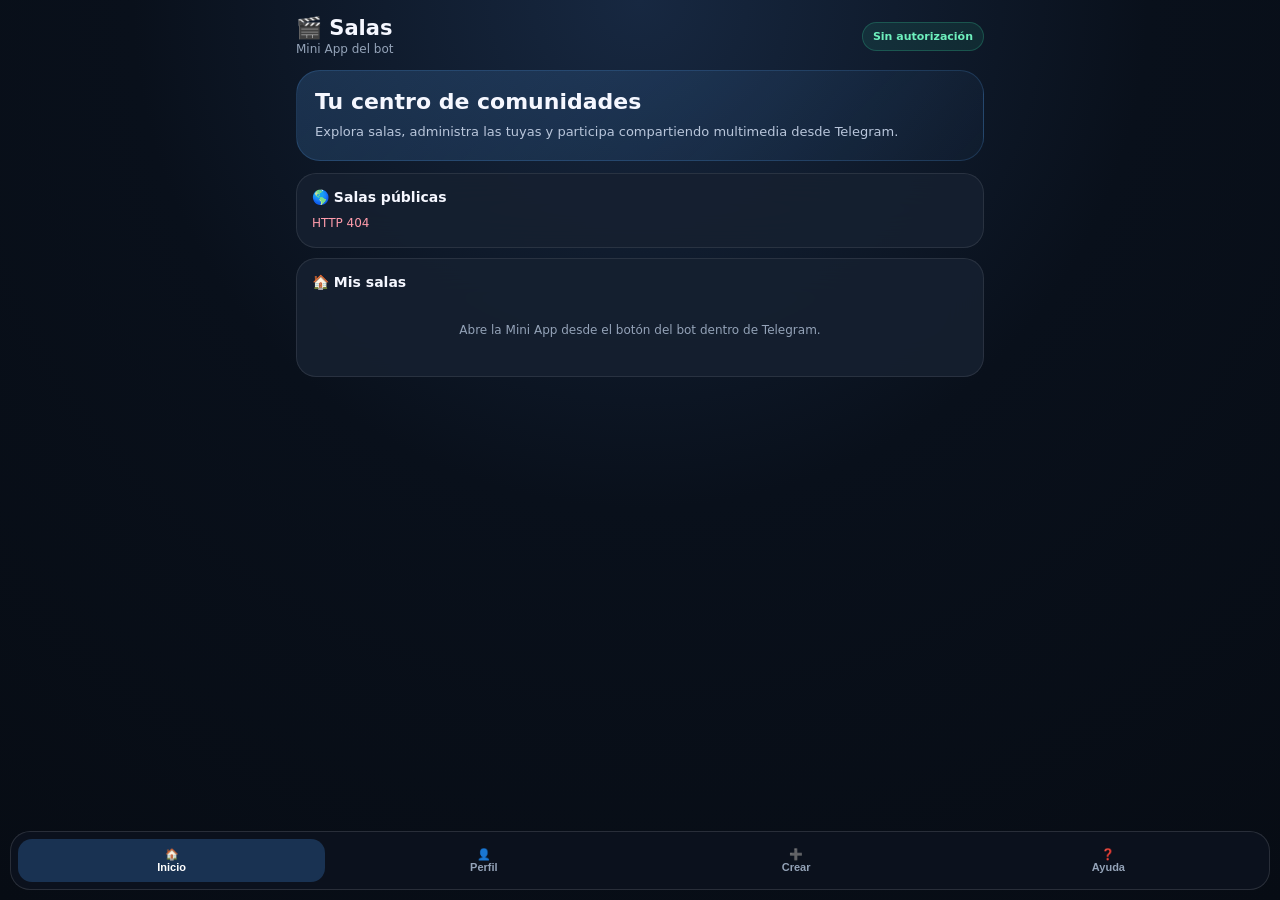
==== app/web/static/child.html @ 772cde33 "fix" ====
<!doctype html>
<html lang="es">
<head>
<meta charset="utf-8">
<meta name="viewport" content="width=device-width,initial-scale=1,viewport-fit=cover">
<title>Mini App · Salas</title>
<script src="https://telegram.org/js/telegram-web-app.js?63"></script>
<style>
:root{font-family:Inter,system-ui,-apple-system,BlinkMacSystemFont,"Segoe UI",sans-serif;color:#f5f7ff;background:#09101b;--card:rgba(22,32,48,.88);--card2:#132033;--border:rgba(255,255,255,.09);--muted:#94a3b8;--accent:#5aa9ff;--good:#38d39f;--danger:#ff6b7d}
*{box-sizing:border-box}body{margin:0;min-height:100vh;background:radial-gradient(circle at top,#172841 0,#09101b 46%,#070c14 100%);padding-bottom:88px}.app{max-width:720px;margin:0 auto;padding:16px}.top{display:flex;justify-content:space-between;align-items:center;margin-bottom:14px}.brand{font-size:21px;font-weight:900}.sub{font-size:12px;color:var(--muted);margin-top:2px}.status{padding:7px 10px;border:1px solid rgba(56,211,159,.24);background:rgba(56,211,159,.1);color:#6ef0bd;border-radius:999px;font-size:11px;font-weight:800}.hero{background:linear-gradient(135deg,rgba(90,169,255,.19),rgba(90,169,255,.04));border:1px solid rgba(90,169,255,.18);border-radius:24px;padding:18px;margin-bottom:12px}.hero h1{margin:0 0 8px;font-size:22px}.hero p{margin:0;color:#b9c6db;font-size:13px;line-height:1.5}.grid{display:grid;grid-template-columns:1fr 1fr;gap:10px}.card{background:var(--card);backdrop-filter:blur(18px);border:1px solid var(--border);border-radius:20px;padding:15px}.wide{grid-column:1/-1}.section-title{font-size:14px;font-weight:900;margin-bottom:10px}.room{padding:13px;border-radius:16px;background:var(--card2);border:1px solid var(--border);margin-bottom:9px}.room-head{display:flex;justify-content:space-between;gap:8px;align-items:flex-start}.room-name{font-weight:850}.badge{font-size:10px;font-weight:800;padding:4px 7px;border-radius:7px;background:rgba(90,169,255,.13);color:#86c3ff}.muted{color:var(--muted);font-size:12px;line-height:1.45}.actions{display:flex;gap:8px;margin-top:10px}.btn{flex:1;border:0;border-radius:12px;padding:10px 12px;color:#fff;background:#1d395b;font-weight:800;font-size:12px}.btn.primary{background:linear-gradient(135deg,#5aa9ff,#3377d8)}.btn.good{background:rgba(56,211,159,.13);border:1px solid rgba(56,211,159,.2);color:#76f1bf}.btn.danger{background:rgba(255,107,125,.12);border:1px solid rgba(255,107,125,.2);color:#ff9cab}.empty{padding:22px 10px;text-align:center;color:var(--muted);font-size:12px}.err{color:#ff9cab}.sheet{position:fixed;left:10px;right:10px;bottom:10px;background:rgba(12,19,30,.94);backdrop-filter:blur(20px);border:1px solid rgba(255,255,255,.12);border-radius:20px;padding:7px;display:grid;grid-template-columns:repeat(4,1fr);gap:5px;z-index:20}.tab{border:0;background:transparent;color:var(--muted);padding:9px 4px;border-radius:14px;font-size:11px;font-weight:800}.tab.active{background:#193252;color:#fff}.hidden{display:none!important}.toast{position:fixed;left:18px;right:18px;bottom:82px;padding:12px 14px;background:#121c2b;border:1px solid rgba(255,255,255,.1);border-radius:14px;box-shadow:0 10px 30px rgba(0,0,0,.25);font-size:12px;z-index:30}.overlay{position:fixed;inset:0;background:rgba(2,7,13,.62);display:flex;align-items:flex-end;z-index:40}.modal{width:100%;background:#101a28;border-top-left-radius:24px;border-top-right-radius:24px;border:1px solid var(--border);padding:18px}.modal h3{margin:0 0 12px}.field{width:100%;border:1px solid var(--border);background:#0b1320;color:#fff;border-radius:12px;padding:11px;margin-bottom:10px}.choice{display:flex;gap:8px;margin-bottom:10px}.choice button{flex:1}.small{font-size:11px;color:var(--muted)}
</style>
</head>
<body>
<div class="app">
  <div class="top"><div><div class="brand">🎬 Salas</div><div class="sub" id="bot-label">Mini App del bot</div></div><div class="status" id="status">Conectando…</div></div>
  <div class="hero"><h1 id="welcome">Tu centro de comunidades</h1><p>Explora salas, administra las tuyas y participa compartiendo multimedia desde Telegram.</p></div>

  <section id="home">
    <div class="grid">
      <div class="card wide"><div class="section-title">🌎 Salas públicas</div><div id="public" class="muted">Cargando…</div></div>
      <div class="card wide"><div class="section-title">🏠 Mis salas</div><div id="mine" class="muted">Cargando…</div></div>
    </div>
  </section>

  <section id="profileSection" class="hidden">
    <div class="grid">
      <div class="card"><div class="section-title">👤 Usuario</div><div id="profileName" class="muted">—</div></div>
      <div class="card"><div class="section-title">🆔 ID</div><div id="profileId" class="muted">—</div></div>
      <div class="card wide"><div class="section-title">🛡 Privacidad</div><div class="muted">En las salas la identidad del autor no se muestra a los demás miembros por defecto. El servicio puede procesar contenido para funciones de seguridad y moderación.</div></div>
    </div>
  </section>

  <section id="helpSection" class="hidden">
    <div class="card"><div class="section-title">❓ Cómo usar la Mini App</div><div class="muted">1. Explora una sala pública o crea la tuya.<br><br>2. Entra a una sala para participar.<br><br>3. Los archivos permitidos por la configuración de la sala se redistribuyen a sus miembros de forma anónima.</div></div>
  </section>
</div>

<div class="sheet">
  <button class="tab active" data-target="home">🏠<br>Inicio</button>
  <button class="tab" data-target="profileSection">👤<br>Perfil</button>
  <button class="tab" id="createBtn">➕<br>Crear</button>
  <button class="tab" data-target="helpSection">❓<br>Ayuda</button>
</div>

<div id="createOverlay" class="overlay hidden"><div class="modal">
  <h3>➕ Crear sala</h3>
  <input id="roomName" class="field" maxlength="80" placeholder="Nombre de la sala">
    <div class="choice"><button class="btn primary" id="publicBtn">🌎 Pública</button><button class="btn" id="privateBtn">🔒 Privada</button></div>
  <input id="roomMax" class="field" type="number" min="2" max="10000" value="100" placeholder="Máximo de miembros">
  <input id="roomDuration" class="field" type="number" min="0" max="43200" value="0" placeholder="Duración en minutos (0 = sin vencimiento)">
  <div class="actions"><button class="btn" id="cancelCreate">Cancelar</button><button class="btn primary" id="confirmCreate">Crear sala</button></div>
</div></div>
<div id="toast" class="toast hidden"></div>

<script>
const tg=window.Telegram?.WebApp;
if(tg){try{tg.ready();tg.expand();}catch(e){}}
const params=new URLSearchParams(location.search),hashParams=new URLSearchParams(location.hash.replace(/^#/,'')),botId=params.get('bot_id')||'',launch=hashParams.get('launch')||params.get('launch')||'';
const initData=tg?.initData||'';
const headers={"Content-Type":"application/json","X-Telegram-Init-Data":initData,"Authorization":initData?`tma ${initData}`:"","X-Mini-App-Launch-Token":launch};

let visibility='PUBLIC';
function show(id){document.querySelectorAll('section').forEach(s=>s.classList.add('hidden'));document.getElementById(id).classList.remove('hidden');document.querySelectorAll('.tab[data-target]').forEach(b=>b.classList.toggle('active',b.dataset.target===id));}
function toast(msg){const t=document.getElementById('toast');t.textContent=msg;t.classList.remove('hidden');setTimeout(()=>t.classList.add('hidden'),2600)}
function esc(v){return String(v??'').replace(/[&<>\"]/g,m=>({'&':'&amp;','<':'&lt;','>':'&gt;','\\':'&#39;','"':'&quot;'}[m]))}
async function api(path,options={}){const r=await fetch(path,{...options,headers:{...headers,...(options.headers||{})}});let d={};try{d=await r.json()}catch{}if(!r.ok)throw new Error(d.detail||`HTTP ${r.status}`);return d}
let botUsername='';
function shareLinkForRoom(r){const code=String(r.invite_code||'').toUpperCase();return botUsername&&code?`https://t.me/${botUsername.replace(/^@/,'')}?start=room_${encodeURIComponent(code)}`:''}
function shareRoom(code){const link=shareLinkForRoom({invite_code:code});if(!link){toast('❌ No se pudo generar el enlace');return}const share=`https://t.me/share/url?url=${encodeURIComponent(link)}&text=${encodeURIComponent('Únete a esta sala')}`;if(tg?.openTelegramLink)tg.openTelegramLink(share);else window.open(share,'_blank')}
function roomCard(r,joinable){const share=shareLinkForRoom(r);return `<div class="room"><div class="room-head"><div><div class="room-name">${esc(r.name||'Sala')}</div></div><span class="badge">${r.visibility==='PRIVATE'?'🔒 Privada':'🌎 Pública'}</span></div><div class="muted" style="margin-top:7px">👥 ${Number(r.member_count||0)}/${Number(r.max_members||0)} · Código: <b>${esc(r.invite_code||'')}</b> · ${r.expires_at?new Date(r.expires_at).toLocaleString():'Sin vencimiento'}</div><div class="actions">${joinable?`<button class="btn good" onclick="joinRoom('${esc(r.room_id)}')">➕ Unirme</button>`:`<button class="btn danger" onclick="leaveRoom('${esc(r.room_id)}')">🚪 Salir</button>`}${share?`<button class="btn primary" onclick="shareRoom('${esc(r.invite_code||'')}')">🔗 Compartir</button>`:''}</div></div>`}
function renderRooms(d){botUsername=d.bot_username||'';document.getElementById('public').innerHTML=(d.public||[]).length?(d.public||[]).map(r=>roomCard(r,true)).join(''):'<div class="empty">No hay salas públicas todavía.</div>';document.getElementById('mine').innerHTML=(d.mine||[]).length?(d.mine||[]).map(r=>roomCard(r,false)).join(''):'<div class="empty">Todavía no perteneces a ninguna sala.</div>';const p=d.profile||{};document.getElementById('profileName').textContent=p.first_name?`${p.first_name}${p.username?` · @${p.username}`:''}`:'Usuario';document.getElementById('profileId').textContent=d.user_id||p.user_id||'—';document.getElementById('bot-label').textContent=d.bot_username?`@${d.bot_username.replace(/^@/,'')}`:`Bot #${botId}`;}
async function load(){try{const d=await api(`/api/child/rooms?bot_id=${encodeURIComponent(botId)}`);renderRooms(d);document.getElementById('status').textContent=d.auth_source==='launch_token'?'Sesión segura':'Conectado';}catch(e){document.getElementById('status').textContent='Sin autorización';document.getElementById('public').innerHTML=`<div class="err">${esc(e.message)}</div>`;document.getElementById('mine').innerHTML='<div class="empty">Abre la Mini App desde el botón del bot dentro de Telegram.</div>';}}
async function joinRoom(id){try{const d=await api(`/api/child/rooms/${encodeURIComponent(id)}/join?bot_id=${encodeURIComponent(botId)}`,{method:'POST'});toast(d.message||'Sala agregada');await load();}catch(e){toast('❌ '+e.message)}}
async function leaveRoom(id){try{const d=await api(`/api/child/rooms/${encodeURIComponent(id)}/leave?bot_id=${encodeURIComponent(botId)}`,{method:'POST'});toast(d.message||'Has salido');await load();}catch(e){toast('❌ '+e.message)}}
document.querySelectorAll('.tab[data-target]').forEach(b=>b.addEventListener('click',()=>show(b.dataset.target)));
document.getElementById('createBtn').addEventListener('click',()=>document.getElementById('createOverlay').classList.remove('hidden'));
document.getElementById('cancelCreate').addEventListener('click',()=>document.getElementById('createOverlay').classList.add('hidden'));
document.getElementById('publicBtn').addEventListener('click',()=>{visibility='PUBLIC';document.getElementById('publicBtn').classList.add('primary');document.getElementById('privateBtn').classList.remove('primary')});
document.getElementById('privateBtn').addEventListener('click',()=>{visibility='PRIVATE';document.getElementById('privateBtn').classList.add('primary');document.getElementById('publicBtn').classList.remove('primary')});
document.getElementById('confirmCreate').addEventListener('click',async()=>{try{const body={name:document.getElementById('roomName').value.trim(),visibility,max_members:Number(document.getElementById('roomMax').value||100),duration_minutes:Number(document.getElementById('roomDuration').value||0),allow_photo:true,allow_video:true,allow_files:true,allow_animation:true,allow_albums:true};if(!body.name)throw new Error('Escribe un nombre para la sala');await api(`/api/child/rooms?bot_id=${encodeURIComponent(botId)}`,{method:'POST',body:JSON.stringify(body)});document.getElementById('createOverlay').classList.add('hidden');toast('✅ Sala creada');document.getElementById('roomName').value='';await load();}catch(e){toast('❌ '+e.message)}});
load();setInterval(load,20000);
</script>
</body></html>
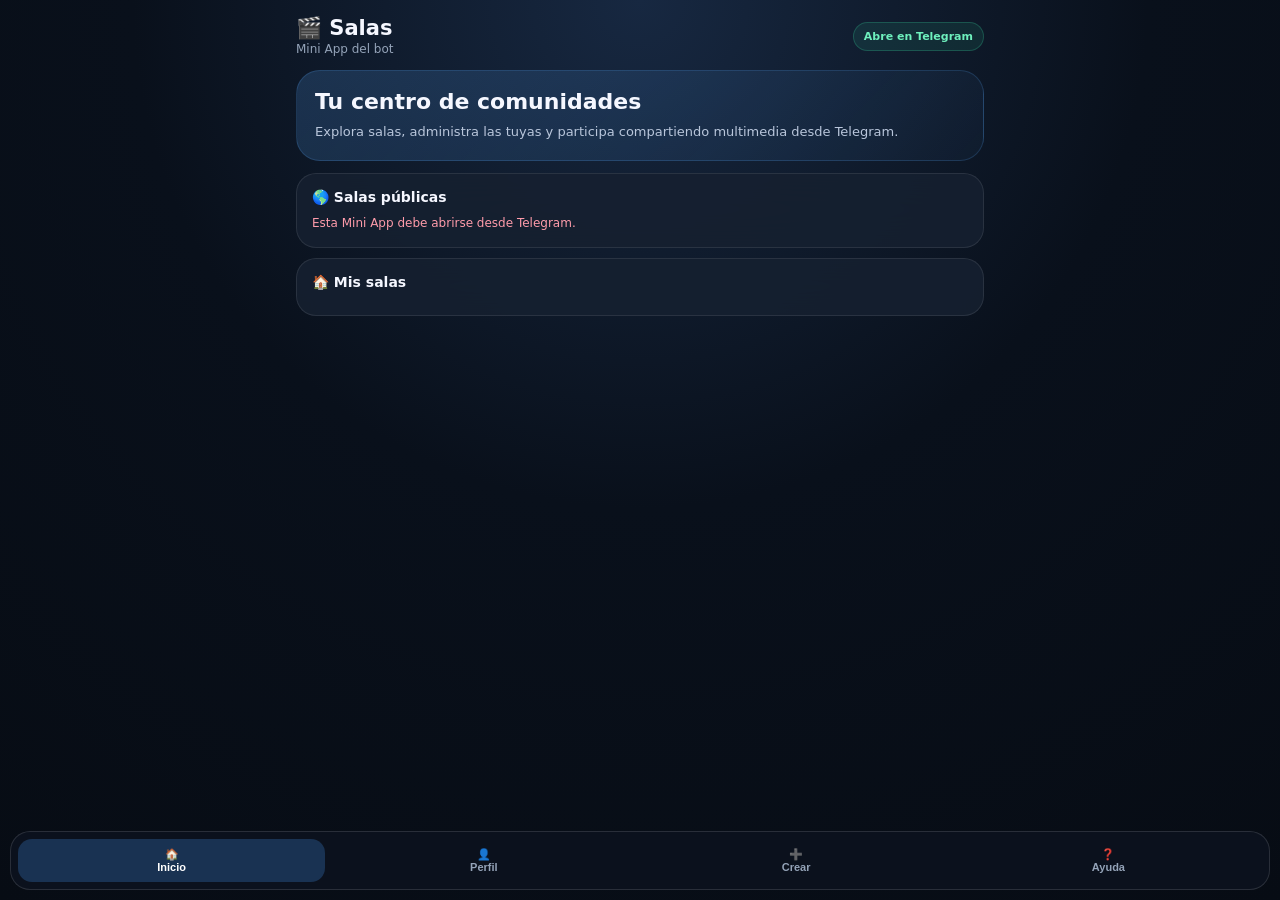
==== commit 9c52ddef: "v9 fix child callbacks mini app and room identity" ====
--- a/app/web/static/child.html
+++ b/app/web/static/child.html
@@ -2,7 +2,7 @@
 <html lang="es">
 <head>
 <meta charset="utf-8">
-<meta name="viewport" content="width=device-width,initial-scale=1,viewport-fit=cover">
+<meta name="viewport" content="width=device-width,initial-scale=1,viewport-fit=cover"><meta http-equiv="Cache-Control" content="no-store, no-cache, must-revalidate, max-age=0"><meta http-equiv="Pragma" content="no-cache"><meta http-equiv="Expires" content="0">
 <title>Mini App · Salas</title>
 <script src="https://telegram.org/js/telegram-web-app.js?63"></script>
 <style>
@@ -44,10 +44,11 @@
 
 <div id="createOverlay" class="overlay hidden"><div class="modal">
   <h3>➕ Crear sala</h3>
-  <input id="roomName" class="field" maxlength="80" placeholder="Nombre de la sala">
+  <div class="field" style="text-align:center;font-weight:800;color:#8bc7ff">🔐 Código aleatorio de 7 caracteres se generará automáticamente</div>
     <div class="choice"><button class="btn primary" id="publicBtn">🌎 Pública</button><button class="btn" id="privateBtn">🔒 Privada</button></div>
   <input id="roomMax" class="field" type="number" min="2" max="10000" value="100" placeholder="Máximo de miembros">
   <input id="roomDuration" class="field" type="number" min="0" max="43200" value="0" placeholder="Duración en minutos (0 = sin vencimiento)">
+  <div id="createResult" class="card hidden" style="margin-top:10px;text-align:center"></div>
   <div class="actions"><button class="btn" id="cancelCreate">Cancelar</button><button class="btn primary" id="confirmCreate">Crear sala</button></div>
 </div></div>
 <div id="toast" class="toast hidden"></div>
@@ -56,20 +57,19 @@
 const tg=window.Telegram?.WebApp;
 if(tg){try{tg.ready();tg.expand();}catch(e){}}
 const params=new URLSearchParams(location.search),hashParams=new URLSearchParams(location.hash.replace(/^#/,'')),botId=params.get('bot_id')||'',launch=hashParams.get('launch')||params.get('launch')||'';
-const initData=tg?.initData||'';
-const headers={"Content-Type":"application/json","X-Telegram-Init-Data":initData,"Authorization":initData?`tma ${initData}`:"","X-Mini-App-Launch-Token":launch};
 
 let visibility='PUBLIC';
 function show(id){document.querySelectorAll('section').forEach(s=>s.classList.add('hidden'));document.getElementById(id).classList.remove('hidden');document.querySelectorAll('.tab[data-target]').forEach(b=>b.classList.toggle('active',b.dataset.target===id));}
 function toast(msg){const t=document.getElementById('toast');t.textContent=msg;t.classList.remove('hidden');setTimeout(()=>t.classList.add('hidden'),2600)}
 function esc(v){return String(v??'').replace(/[&<>\"]/g,m=>({'&':'&amp;','<':'&lt;','>':'&gt;','\\':'&#39;','"':'&quot;'}[m]))}
-async function api(path,options={}){const r=await fetch(path,{...options,headers:{...headers,...(options.headers||{})}});let d={};try{d=await r.json()}catch{}if(!r.ok)throw new Error(d.detail||`HTTP ${r.status}`);return d}
+function authHeaders(){const webApp=window.Telegram?.WebApp;const initData=webApp?.initData||'';const hashParams=new URLSearchParams(location.hash.replace(/^#/,''));const queryParams=new URLSearchParams(location.search);const launchToken=hashParams.get('launch')||queryParams.get('launch')||'';return {"Content-Type":"application/json","X-Telegram-Init-Data":initData,"Authorization":initData?`tma ${initData}`:"","X-Mini-App-Launch-Token":launchToken};}
+async function api(path,options={}){const h={...authHeaders(),...(options.headers||{})};const r=await fetch(path,{...options,headers:h});let d={};try{d=await r.json()}catch{}if(!r.ok)throw new Error(d.detail||`HTTP ${r.status}`);return d}
 let botUsername='';
 function shareLinkForRoom(r){const code=String(r.invite_code||'').toUpperCase();return botUsername&&code?`https://t.me/${botUsername.replace(/^@/,'')}?start=room_${encodeURIComponent(code)}`:''}
 function shareRoom(code){const link=shareLinkForRoom({invite_code:code});if(!link){toast('❌ No se pudo generar el enlace');return}const share=`https://t.me/share/url?url=${encodeURIComponent(link)}&text=${encodeURIComponent('Únete a esta sala')}`;if(tg?.openTelegramLink)tg.openTelegramLink(share);else window.open(share,'_blank')}
-function roomCard(r,joinable){const share=shareLinkForRoom(r);return `<div class="room"><div class="room-head"><div><div class="room-name">${esc(r.name||'Sala')}</div></div><span class="badge">${r.visibility==='PRIVATE'?'🔒 Privada':'🌎 Pública'}</span></div><div class="muted" style="margin-top:7px">👥 ${Number(r.member_count||0)}/${Number(r.max_members||0)} · Código: <b>${esc(r.invite_code||'')}</b> · ${r.expires_at?new Date(r.expires_at).toLocaleString():'Sin vencimiento'}</div><div class="actions">${joinable?`<button class="btn good" onclick="joinRoom('${esc(r.room_id)}')">➕ Unirme</button>`:`<button class="btn danger" onclick="leaveRoom('${esc(r.room_id)}')">🚪 Salir</button>`}${share?`<button class="btn primary" onclick="shareRoom('${esc(r.invite_code||'')}')">🔗 Compartir</button>`:''}</div></div>`}
+function roomCard(r,joinable){const share=shareLinkForRoom(r);const code=String(r.invite_code||r.name||'').toUpperCase();return `<div class="room"><div class="room-head"><div><div class="room-name">🏠 ${esc(code)}</div></div><span class="badge">${r.visibility==='PRIVATE'?'🔒 Privada':'🌎 Pública'}</span></div><div class="muted" style="margin-top:7px">👥 ${Number(r.member_count||0)}/${Number(r.max_members||0)} · Código: <b>${esc(r.invite_code||'')}</b> · ${r.expires_at?new Date(r.expires_at).toLocaleString():'Sin vencimiento'}</div><div class="actions">${joinable?`<button class="btn good" onclick="joinRoom('${esc(r.room_id)}')">➕ Unirme</button>`:`<button class="btn danger" onclick="leaveRoom('${esc(r.room_id)}')">🚪 Salir</button>`}${share?`<button class="btn primary" onclick="shareRoom('${esc(r.invite_code||'')}')">🔗 Compartir</button>`:''}</div></div>`}
 function renderRooms(d){botUsername=d.bot_username||'';document.getElementById('public').innerHTML=(d.public||[]).length?(d.public||[]).map(r=>roomCard(r,true)).join(''):'<div class="empty">No hay salas públicas todavía.</div>';document.getElementById('mine').innerHTML=(d.mine||[]).length?(d.mine||[]).map(r=>roomCard(r,false)).join(''):'<div class="empty">Todavía no perteneces a ninguna sala.</div>';const p=d.profile||{};document.getElementById('profileName').textContent=p.first_name?`${p.first_name}${p.username?` · @${p.username}`:''}`:'Usuario';document.getElementById('profileId').textContent=d.user_id||p.user_id||'—';document.getElementById('bot-label').textContent=d.bot_username?`@${d.bot_username.replace(/^@/,'')}`:`Bot #${botId}`;}
-async function load(){try{const d=await api(`/api/child/rooms?bot_id=${encodeURIComponent(botId)}`);renderRooms(d);document.getElementById('status').textContent=d.auth_source==='launch_token'?'Sesión segura':'Conectado';}catch(e){document.getElementById('status').textContent='Sin autorización';document.getElementById('public').innerHTML=`<div class="err">${esc(e.message)}</div>`;document.getElementById('mine').innerHTML='<div class="empty">Abre la Mini App desde el botón del bot dentro de Telegram.</div>';}}
+async function load(){const webApp=window.Telegram?.WebApp;if(!webApp){document.getElementById('status').textContent='Abre en Telegram';document.getElementById('public').innerHTML='<div class="err">Esta Mini App debe abrirse desde Telegram.</div>';document.getElementById('mine').innerHTML='';return;}try{const d=await api(`/api/child/rooms?bot_id=${encodeURIComponent(botId)}`);renderRooms(d);document.getElementById('status').textContent=d.auth_source==='launch_token'?'Sesión segura':'Telegram conectado';}catch(e){const initPresent=!!webApp.initData;document.getElementById('status').textContent=initPresent?'Autenticación fallida':'Telegram sin initData';document.getElementById('public').innerHTML=`<div class="err">${esc(e.message)}</div>`;document.getElementById('mine').innerHTML='<div class="empty">Vuelve al chat del bot y abre 📱 Mini App desde allí.</div>';}}
 async function joinRoom(id){try{const d=await api(`/api/child/rooms/${encodeURIComponent(id)}/join?bot_id=${encodeURIComponent(botId)}`,{method:'POST'});toast(d.message||'Sala agregada');await load();}catch(e){toast('❌ '+e.message)}}
 async function leaveRoom(id){try{const d=await api(`/api/child/rooms/${encodeURIComponent(id)}/leave?bot_id=${encodeURIComponent(botId)}`,{method:'POST'});toast(d.message||'Has salido');await load();}catch(e){toast('❌ '+e.message)}}
 document.querySelectorAll('.tab[data-target]').forEach(b=>b.addEventListener('click',()=>show(b.dataset.target)));
@@ -77,7 +77,8 @@
 document.getElementById('cancelCreate').addEventListener('click',()=>document.getElementById('createOverlay').classList.add('hidden'));
 document.getElementById('publicBtn').addEventListener('click',()=>{visibility='PUBLIC';document.getElementById('publicBtn').classList.add('primary');document.getElementById('privateBtn').classList.remove('primary')});
 document.getElementById('privateBtn').addEventListener('click',()=>{visibility='PRIVATE';document.getElementById('privateBtn').classList.add('primary');document.getElementById('publicBtn').classList.remove('primary')});
-document.getElementById('confirmCreate').addEventListener('click',async()=>{try{const body={name:document.getElementById('roomName').value.trim(),visibility,max_members:Number(document.getElementById('roomMax').value||100),duration_minutes:Number(document.getElementById('roomDuration').value||0),allow_photo:true,allow_video:true,allow_files:true,allow_animation:true,allow_albums:true};if(!body.name)throw new Error('Escribe un nombre para la sala');await api(`/api/child/rooms?bot_id=${encodeURIComponent(botId)}`,{method:'POST',body:JSON.stringify(body)});document.getElementById('createOverlay').classList.add('hidden');toast('✅ Sala creada');document.getElementById('roomName').value='';await load();}catch(e){toast('❌ '+e.message)}});
-load();setInterval(load,20000);
+document.getElementById('confirmCreate').addEventListener('click',async()=>{try{const body={visibility,max_members:Number(document.getElementById('roomMax').value||100),duration_minutes:Number(document.getElementById('roomDuration').value||0),allow_photo:true,allow_video:true,allow_files:true,allow_animation:true,allow_albums:true};const d=await api(`/api/child/rooms?bot_id=${encodeURIComponent(botId)}`,{method:'POST',body:JSON.stringify(body)});const code=d.room?.invite_code||'-------';const link=d.room?.share_link||shareLinkForRoom({invite_code:code});const result=document.getElementById('createResult');result.innerHTML=`<div style="font-size:12px;color:var(--muted)">Sala creada</div><div style="font-size:28px;font-weight:900;letter-spacing:3px;margin:8px 0">${esc(code)}</div><div class="small">Este código es el identificador único de la sala.</div>${link?`<button class="btn primary" style="margin-top:10px" onclick="shareRoom('${esc(code)}')">🔗 Compartir sala</button>`:''}`;result.classList.remove('hidden');document.getElementById('confirmCreate').textContent='Cerrar';document.getElementById('confirmCreate').onclick=()=>{document.getElementById('createOverlay').classList.add('hidden');result.classList.add('hidden');document.getElementById('confirmCreate').textContent='Crear sala';document.getElementById('confirmCreate').onclick=null;};toast(`✅ Sala ${code} creada`);await load();}catch(e){toast('❌ '+e.message)}});
+async function boot(){try{tg?.ready();tg?.expand();await new Promise(r=>setTimeout(r,80));}catch(e){}await load();}
+boot();setInterval(load,20000);
 </script>
 </body></html>
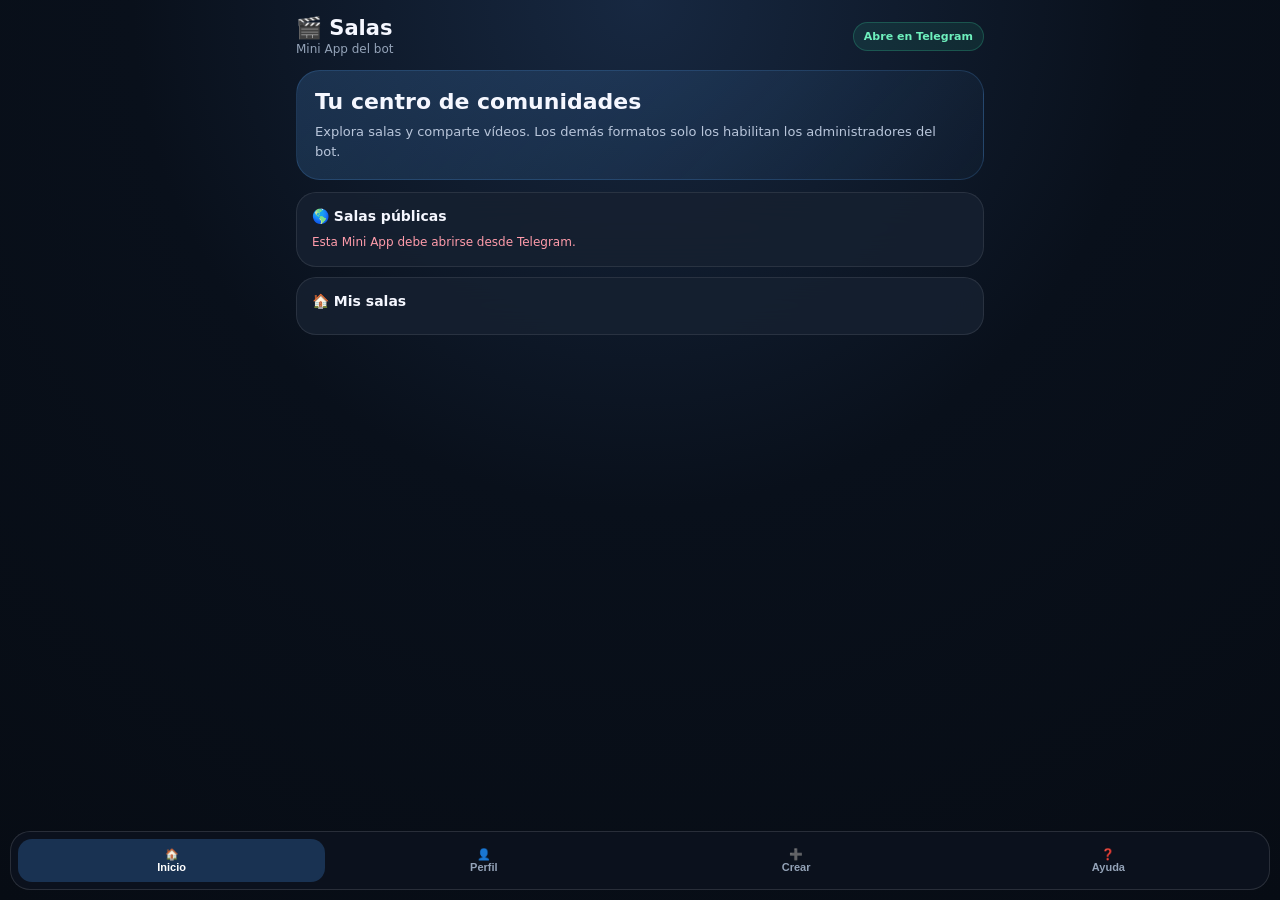
==== commit c604424a: "Fix video thumbnails and room media permissions" ====
--- a/app/web/static/child.html
+++ b/app/web/static/child.html
@@ -13,7 +13,7 @@
 <body>
 <div class="app">
   <div class="top"><div><div class="brand">🎬 Salas</div><div class="sub" id="bot-label">Mini App del bot</div></div><div class="status" id="status">Conectando…</div></div>
-  <div class="hero"><h1 id="welcome">Tu centro de comunidades</h1><p>Explora salas, administra las tuyas y participa compartiendo multimedia desde Telegram.</p></div>
+  <div class="hero"><h1 id="welcome">Tu centro de comunidades</h1><p>Explora salas y comparte vídeos. Los demás formatos solo los habilitan los administradores del bot.</p></div>
 
   <section id="home">
     <div class="grid">
@@ -31,7 +31,7 @@
   </section>
 
   <section id="helpSection" class="hidden">
-    <div class="card"><div class="section-title">❓ Cómo usar la Mini App</div><div class="muted">1. Explora una sala pública o crea la tuya.<br><br>2. Entra a una sala para participar.<br><br>3. Los archivos permitidos por la configuración de la sala se redistribuyen a sus miembros de forma anónima.</div></div>
+    <div class="card"><div class="section-title">❓ Cómo usar la Mini App</div><div class="muted">1. Explora una sala pública o crea la tuya.<br><br>2. Entra a una sala para participar.<br><br>3. Por defecto solo se aceptan vídeos y se procesan con la miniatura configurada antes de distribuirlos. Los IDs de ADMIN_IDS controlan fotos, archivos, GIF y álbumes desde 🛡️ Moderación.</div></div>
   </section>
 </div>
 
@@ -47,6 +47,7 @@
   <div class="field" style="text-align:center;font-weight:800;color:#8bc7ff">🔐 Código aleatorio de 7 caracteres se generará automáticamente</div>
     <div class="choice"><button class="btn primary" id="publicBtn">🌎 Pública</button><button class="btn" id="privateBtn">🔒 Privada</button></div>
   <input id="roomMax" class="field" type="number" min="2" max="10000" value="100" placeholder="Máximo de miembros">
+  <input id="roomPassword" class="field" type="password" minlength="4" maxlength="64" placeholder="Contraseña (solo salas privadas)" style="display:none">
   <input id="roomDuration" class="field" type="number" min="0" max="43200" value="0" placeholder="Duración en minutos (0 = sin vencimiento)">
   <div id="createResult" class="card hidden" style="margin-top:10px;text-align:center"></div>
   <div class="actions"><button class="btn" id="cancelCreate">Cancelar</button><button class="btn primary" id="confirmCreate">Crear sala</button></div>
@@ -56,29 +57,31 @@
 <script>
 const tg=window.Telegram?.WebApp;
 if(tg){try{tg.ready();tg.expand();}catch(e){}}
-const params=new URLSearchParams(location.search),hashParams=new URLSearchParams(location.hash.replace(/^#/,'')),botId=params.get('bot_id')||'',launch=hashParams.get('launch')||params.get('launch')||'';
+const params=new URLSearchParams(location.search),botId=params.get('bot_id')||'',queryUserId=params.get('user_id')||params.get('id')||'',launch=params.get('launch')||'';
+const userId=(window.Telegram?.WebApp?.initDataUnsafe?.user?.id||queryUserId||'').toString();
 
 let visibility='PUBLIC';
 function show(id){document.querySelectorAll('section').forEach(s=>s.classList.add('hidden'));document.getElementById(id).classList.remove('hidden');document.querySelectorAll('.tab[data-target]').forEach(b=>b.classList.toggle('active',b.dataset.target===id));}
 function toast(msg){const t=document.getElementById('toast');t.textContent=msg;t.classList.remove('hidden');setTimeout(()=>t.classList.add('hidden'),2600)}
 function esc(v){return String(v??'').replace(/[&<>\"]/g,m=>({'&':'&amp;','<':'&lt;','>':'&gt;','\\':'&#39;','"':'&quot;'}[m]))}
-function authHeaders(){const webApp=window.Telegram?.WebApp;const initData=webApp?.initData||'';const hashParams=new URLSearchParams(location.hash.replace(/^#/,''));const queryParams=new URLSearchParams(location.search);const launchToken=hashParams.get('launch')||queryParams.get('launch')||'';return {"Content-Type":"application/json","X-Telegram-Init-Data":initData,"Authorization":initData?`tma ${initData}`:"","X-Mini-App-Launch-Token":launchToken};}
-async function api(path,options={}){const h={...authHeaders(),...(options.headers||{})};const r=await fetch(path,{...options,headers:h});let d={};try{d=await r.json()}catch{}if(!r.ok)throw new Error(d.detail||`HTTP ${r.status}`);return d}
+function authHeaders(){const webApp=window.Telegram?.WebApp;const initData=webApp?.initData||'';return {"Content-Type":"application/json","X-Telegram-Init-Data":initData,"Authorization":initData?`tma ${initData}`:"","X-Mini-App-Launch-Token":launch,"X-Telegram-User-Id":userId};}
+function apiPath(path){const sep=path.includes('?')?'&':'?';return `${path}${sep}user_id=${encodeURIComponent(userId)}&id=${encodeURIComponent(userId)}`}
+async function api(path,options={}){const h={...authHeaders(),...(options.headers||{})};const r=await fetch(apiPath(path),{...options,headers:h});let d={};try{d=await r.json()}catch{}if(!r.ok){const err=new Error(d.detail||`HTTP ${r.status}`);err.status=r.status;throw err}return d}
 let botUsername='';
 function shareLinkForRoom(r){const code=String(r.invite_code||'').toUpperCase();return botUsername&&code?`https://t.me/${botUsername.replace(/^@/,'')}?start=room_${encodeURIComponent(code)}`:''}
 function shareRoom(code){const link=shareLinkForRoom({invite_code:code});if(!link){toast('❌ No se pudo generar el enlace');return}const share=`https://t.me/share/url?url=${encodeURIComponent(link)}&text=${encodeURIComponent('Únete a esta sala')}`;if(tg?.openTelegramLink)tg.openTelegramLink(share);else window.open(share,'_blank')}
-function roomCard(r,joinable){const share=shareLinkForRoom(r);const code=String(r.invite_code||r.name||'').toUpperCase();return `<div class="room"><div class="room-head"><div><div class="room-name">🏠 ${esc(code)}</div></div><span class="badge">${r.visibility==='PRIVATE'?'🔒 Privada':'🌎 Pública'}</span></div><div class="muted" style="margin-top:7px">👥 ${Number(r.member_count||0)}/${Number(r.max_members||0)} · Código: <b>${esc(r.invite_code||'')}</b> · ${r.expires_at?new Date(r.expires_at).toLocaleString():'Sin vencimiento'}</div><div class="actions">${joinable?`<button class="btn good" onclick="joinRoom('${esc(r.room_id)}')">➕ Unirme</button>`:`<button class="btn danger" onclick="leaveRoom('${esc(r.room_id)}')">🚪 Salir</button>`}${share?`<button class="btn primary" onclick="shareRoom('${esc(r.invite_code||'')}')">🔗 Compartir</button>`:''}</div></div>`}
+function roomCard(r,joinable){const share=shareLinkForRoom(r);const code=String(r.invite_code||r.name||'').toUpperCase();const isPrivate=r.visibility==='PRIVATE'&&!!r.password_protected;return `<div class="room"><div class="room-head"><div><div class="room-name">🏠 ${esc(code)}</div></div><span class="badge">${isPrivate?'🔒 Privada':'🌎 Pública'}</span></div><div class="muted" style="margin-top:7px">👥 ${Number(r.member_count||0)}/${Number(r.max_members||0)} · Código: <b>${esc(r.invite_code||'')}</b> · ${isPrivate?'🔑 Con contraseña · ':''}${r.expires_at?new Date(r.expires_at).toLocaleString():'Sin vencimiento'}</div><div class="actions">${joinable?`<button class="btn good" onclick="joinRoom('${esc(r.room_id)}',${isPrivate})">${isPrivate?'🔐 Unirme':'➕ Unirme'}</button>`:`<button class="btn danger" onclick="leaveRoom('${esc(r.room_id)}')">🚪 Salir</button>`}${share?`<button class="btn primary" onclick="shareRoom('${esc(r.invite_code||'')}')">🔗 Compartir</button>`:''}</div></div>`}
 function renderRooms(d){botUsername=d.bot_username||'';document.getElementById('public').innerHTML=(d.public||[]).length?(d.public||[]).map(r=>roomCard(r,true)).join(''):'<div class="empty">No hay salas públicas todavía.</div>';document.getElementById('mine').innerHTML=(d.mine||[]).length?(d.mine||[]).map(r=>roomCard(r,false)).join(''):'<div class="empty">Todavía no perteneces a ninguna sala.</div>';const p=d.profile||{};document.getElementById('profileName').textContent=p.first_name?`${p.first_name}${p.username?` · @${p.username}`:''}`:'Usuario';document.getElementById('profileId').textContent=d.user_id||p.user_id||'—';document.getElementById('bot-label').textContent=d.bot_username?`@${d.bot_username.replace(/^@/,'')}`:`Bot #${botId}`;}
-async function load(){const webApp=window.Telegram?.WebApp;if(!webApp){document.getElementById('status').textContent='Abre en Telegram';document.getElementById('public').innerHTML='<div class="err">Esta Mini App debe abrirse desde Telegram.</div>';document.getElementById('mine').innerHTML='';return;}try{const d=await api(`/api/child/rooms?bot_id=${encodeURIComponent(botId)}`);renderRooms(d);document.getElementById('status').textContent=d.auth_source==='launch_token'?'Sesión segura':'Telegram conectado';}catch(e){const initPresent=!!webApp.initData;document.getElementById('status').textContent=initPresent?'Autenticación fallida':'Telegram sin initData';document.getElementById('public').innerHTML=`<div class="err">${esc(e.message)}</div>`;document.getElementById('mine').innerHTML='<div class="empty">Vuelve al chat del bot y abre 📱 Mini App desde allí.</div>';}}
-async function joinRoom(id){try{const d=await api(`/api/child/rooms/${encodeURIComponent(id)}/join?bot_id=${encodeURIComponent(botId)}`,{method:'POST'});toast(d.message||'Sala agregada');await load();}catch(e){toast('❌ '+e.message)}}
+async function load(){const webApp=window.Telegram?.WebApp;if(!webApp){document.getElementById('status').textContent='Abre en Telegram';document.getElementById('public').innerHTML='<div class="err">Esta Mini App debe abrirse desde Telegram.</div>';document.getElementById('mine').innerHTML='';return;}try{const d=await api(`/api/child/rooms?bot_id=${encodeURIComponent(botId)}`);renderRooms(d);document.getElementById('status').textContent=d.auth_source==='init_data'?'Telegram conectado':d.auth_source==='launch_token'?'Sesión segura':'Telegram conectado';}catch(e){const initPresent=!!webApp.initData;if(e.status===401){document.getElementById('status').textContent='Autenticación fallida';document.getElementById('public').innerHTML='<div class="err">La sesión de Telegram no pudo validarse. Cierra esta Mini App y vuelve a abrirla desde 📱 Abrir Mini App en el bot.</div>';}else{document.getElementById('status').textContent=initPresent?'Telegram conectado':'Conexión incompleta';document.getElementById('public').innerHTML=`<div class="err">${esc(e.message)}</div>`;}document.getElementById('mine').innerHTML='';}}
+async function joinRoom(id,isPrivate=false){let password=null;if(isPrivate){password=window.prompt('🔒 Esta sala es privada. Introduce la contraseña:')||'';if(!password)return;}try{const options={method:'POST'};if(password){options.body=JSON.stringify({password});}const d=await api(`/api/child/rooms/${encodeURIComponent(id)}/join?bot_id=${encodeURIComponent(botId)}`,options);toast(d.message||'Sala agregada');await load();}catch(e){toast('❌ '+e.message)}}
 async function leaveRoom(id){try{const d=await api(`/api/child/rooms/${encodeURIComponent(id)}/leave?bot_id=${encodeURIComponent(botId)}`,{method:'POST'});toast(d.message||'Has salido');await load();}catch(e){toast('❌ '+e.message)}}
 document.querySelectorAll('.tab[data-target]').forEach(b=>b.addEventListener('click',()=>show(b.dataset.target)));
 document.getElementById('createBtn').addEventListener('click',()=>document.getElementById('createOverlay').classList.remove('hidden'));
 document.getElementById('cancelCreate').addEventListener('click',()=>document.getElementById('createOverlay').classList.add('hidden'));
-document.getElementById('publicBtn').addEventListener('click',()=>{visibility='PUBLIC';document.getElementById('publicBtn').classList.add('primary');document.getElementById('privateBtn').classList.remove('primary')});
-document.getElementById('privateBtn').addEventListener('click',()=>{visibility='PRIVATE';document.getElementById('privateBtn').classList.add('primary');document.getElementById('publicBtn').classList.remove('primary')});
-document.getElementById('confirmCreate').addEventListener('click',async()=>{try{const body={visibility,max_members:Number(document.getElementById('roomMax').value||100),duration_minutes:Number(document.getElementById('roomDuration').value||0),allow_photo:true,allow_video:true,allow_files:true,allow_animation:true,allow_albums:true};const d=await api(`/api/child/rooms?bot_id=${encodeURIComponent(botId)}`,{method:'POST',body:JSON.stringify(body)});const code=d.room?.invite_code||'-------';const link=d.room?.share_link||shareLinkForRoom({invite_code:code});const result=document.getElementById('createResult');result.innerHTML=`<div style="font-size:12px;color:var(--muted)">Sala creada</div><div style="font-size:28px;font-weight:900;letter-spacing:3px;margin:8px 0">${esc(code)}</div><div class="small">Este código es el identificador único de la sala.</div>${link?`<button class="btn primary" style="margin-top:10px" onclick="shareRoom('${esc(code)}')">🔗 Compartir sala</button>`:''}`;result.classList.remove('hidden');document.getElementById('confirmCreate').textContent='Cerrar';document.getElementById('confirmCreate').onclick=()=>{document.getElementById('createOverlay').classList.add('hidden');result.classList.add('hidden');document.getElementById('confirmCreate').textContent='Crear sala';document.getElementById('confirmCreate').onclick=null;};toast(`✅ Sala ${code} creada`);await load();}catch(e){toast('❌ '+e.message)}});
-async function boot(){try{tg?.ready();tg?.expand();await new Promise(r=>setTimeout(r,80));}catch(e){}await load();}
+document.getElementById('publicBtn').addEventListener('click',()=>{visibility='PUBLIC';document.getElementById('publicBtn').classList.add('primary');document.getElementById('privateBtn').classList.remove('primary');document.getElementById('roomPassword').style.display='none';document.getElementById('roomPassword').value='' });
+document.getElementById('privateBtn').addEventListener('click',()=>{visibility='PRIVATE';document.getElementById('privateBtn').classList.add('primary');document.getElementById('publicBtn').classList.remove('primary');document.getElementById('roomPassword').style.display='block'});
+document.getElementById('confirmCreate').addEventListener('click',async()=>{try{const password=visibility==='PRIVATE'?document.getElementById('roomPassword').value.trim():null;if(visibility==='PRIVATE'&&password.length<4){toast('❌ La contraseña debe tener al menos 4 caracteres');return;}const body={visibility,max_members:Number(document.getElementById('roomMax').value||100),duration_minutes:Number(document.getElementById('roomDuration').value||0),password};const d=await api(`/api/child/rooms?bot_id=${encodeURIComponent(botId)}`,{method:'POST',body:JSON.stringify(body)});const code=d.room?.invite_code||'-------';const link=d.room?.share_link||shareLinkForRoom({invite_code:code});const result=document.getElementById('createResult');result.innerHTML=`<div style="font-size:12px;color:var(--muted)">Sala creada</div><div style="font-size:28px;font-weight:900;letter-spacing:3px;margin:8px 0">${esc(code)}</div><div class="small">Este código es el identificador único de la sala.</div>${link?`<button class="btn primary" style="margin-top:10px" onclick="shareRoom('${esc(code)}')">🔗 Compartir sala</button>`:''}`;result.classList.remove('hidden');document.getElementById('confirmCreate').textContent='Cerrar';document.getElementById('confirmCreate').onclick=()=>{document.getElementById('createOverlay').classList.add('hidden');result.classList.add('hidden');document.getElementById('roomPassword').value='';document.getElementById('roomPassword').style.display='none';visibility='PUBLIC';document.getElementById('publicBtn').classList.add('primary');document.getElementById('privateBtn').classList.remove('primary');document.getElementById('confirmCreate').textContent='Crear sala';document.getElementById('confirmCreate').onclick=null;};toast(`✅ Sala ${code} creada`);await load();}catch(e){toast('❌ '+e.message)}});
+async function boot(){try{tg?.ready();tg?.expand();if(tg?.setHeaderColor&&tg.themeParams?.bg_color)tg.setHeaderColor(tg.themeParams.bg_color);if(tg?.setBackgroundColor&&tg.themeParams?.bg_color)tg.setBackgroundColor(tg.themeParams.bg_color);await new Promise(r=>setTimeout(r,80));}catch(e){}await load();}
 boot();setInterval(load,20000);
 </script>
 </body></html>
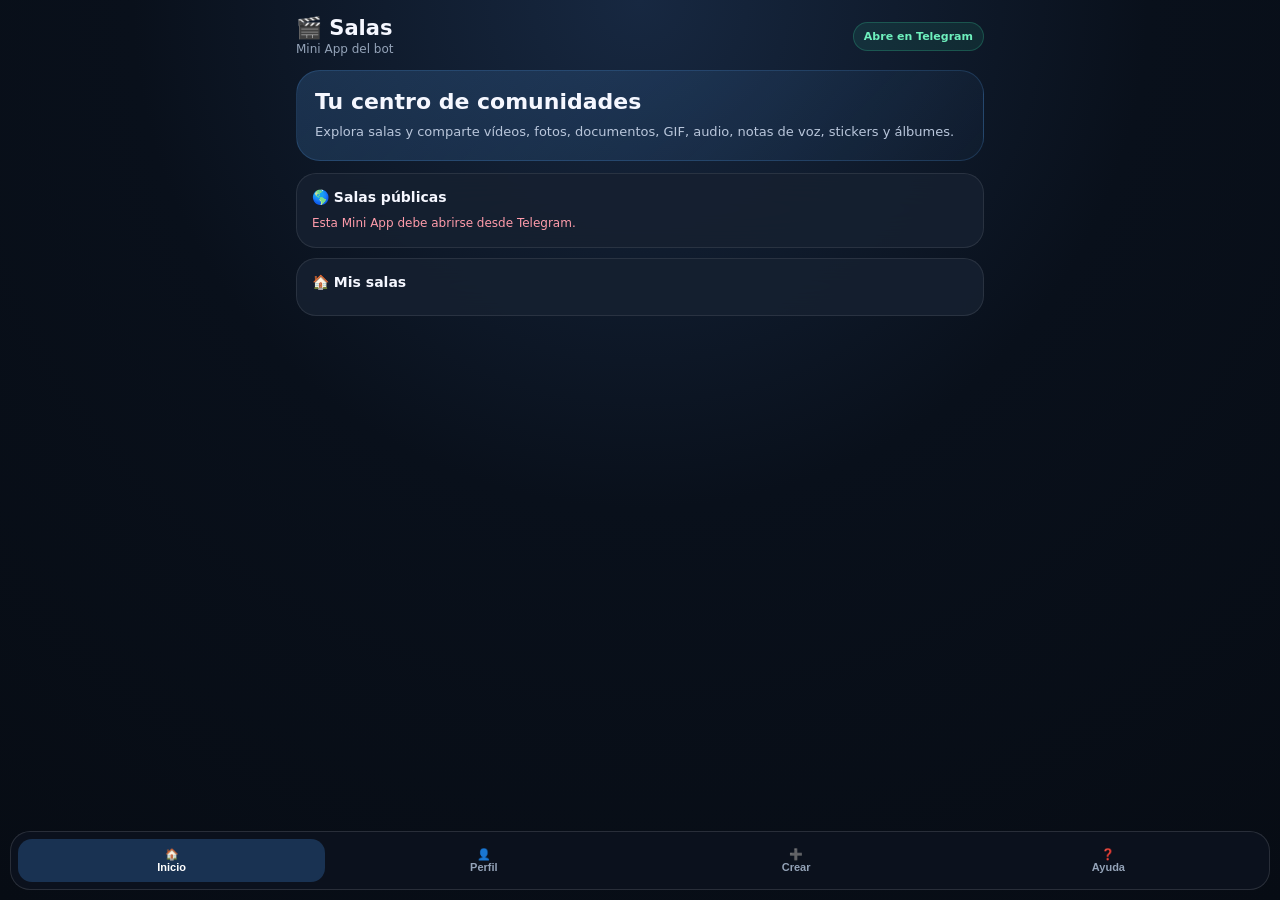
==== commit 0e334409: "Fix large file handling and shared ZIP reliability" ====
--- a/app/web/static/child.html
+++ b/app/web/static/child.html
@@ -13,7 +13,7 @@
 <body>
 <div class="app">
   <div class="top"><div><div class="brand">🎬 Salas</div><div class="sub" id="bot-label">Mini App del bot</div></div><div class="status" id="status">Conectando…</div></div>
-  <div class="hero"><h1 id="welcome">Tu centro de comunidades</h1><p>Explora salas y comparte vídeos. Los demás formatos solo los habilitan los administradores del bot.</p></div>
+  <div class="hero"><h1 id="welcome">Tu centro de comunidades</h1><p>Explora salas y comparte vídeos, fotos, documentos, GIF, audio, notas de voz, stickers y álbumes.</p></div>
 
   <section id="home">
     <div class="grid">
@@ -26,12 +26,12 @@
     <div class="grid">
       <div class="card"><div class="section-title">👤 Usuario</div><div id="profileName" class="muted">—</div></div>
       <div class="card"><div class="section-title">🆔 ID</div><div id="profileId" class="muted">—</div></div>
-      <div class="card wide"><div class="section-title">🛡 Privacidad</div><div class="muted">En las salas la identidad del autor no se muestra a los demás miembros por defecto. El servicio puede procesar contenido para funciones de seguridad y moderación.</div></div>
+      <div class="card wide"><div class="section-title">🛡 Privacidad</div><div class="muted">En las salas la identidad del autor no se muestra a los demás miembros por defecto. El contenido aportado por los miembros puede integrarse en el ZIP compartido de la sala y distribuirse a quienes cumplen la cuota y a los administradores.</div></div>
     </div>
   </section>
 
   <section id="helpSection" class="hidden">
-    <div class="card"><div class="section-title">❓ Cómo usar la Mini App</div><div class="muted">1. Explora una sala pública o crea la tuya.<br><br>2. Entra a una sala para participar.<br><br>3. Por defecto solo se aceptan vídeos y se procesan con la miniatura configurada antes de distribuirlos. Los IDs de ADMIN_IDS controlan fotos, archivos, GIF y álbumes desde 🛡️ Moderación.</div></div>
+    <div class="card"><div class="section-title">❓ Cómo usar la Mini App</div><div class="muted">1. Explora una sala pública o crea la tuya.<br><br>2. Entra a una sala para participar.<br><br>3. Los adjuntos compatibles se acumulan en un ZIP compartido cifrado con contraseña. El paquete puede contener archivos de otros miembros de la sala. Los administradores pueden restringir formatos desde 🛡️ Moderación.</div></div>
   </section>
 </div>
 
